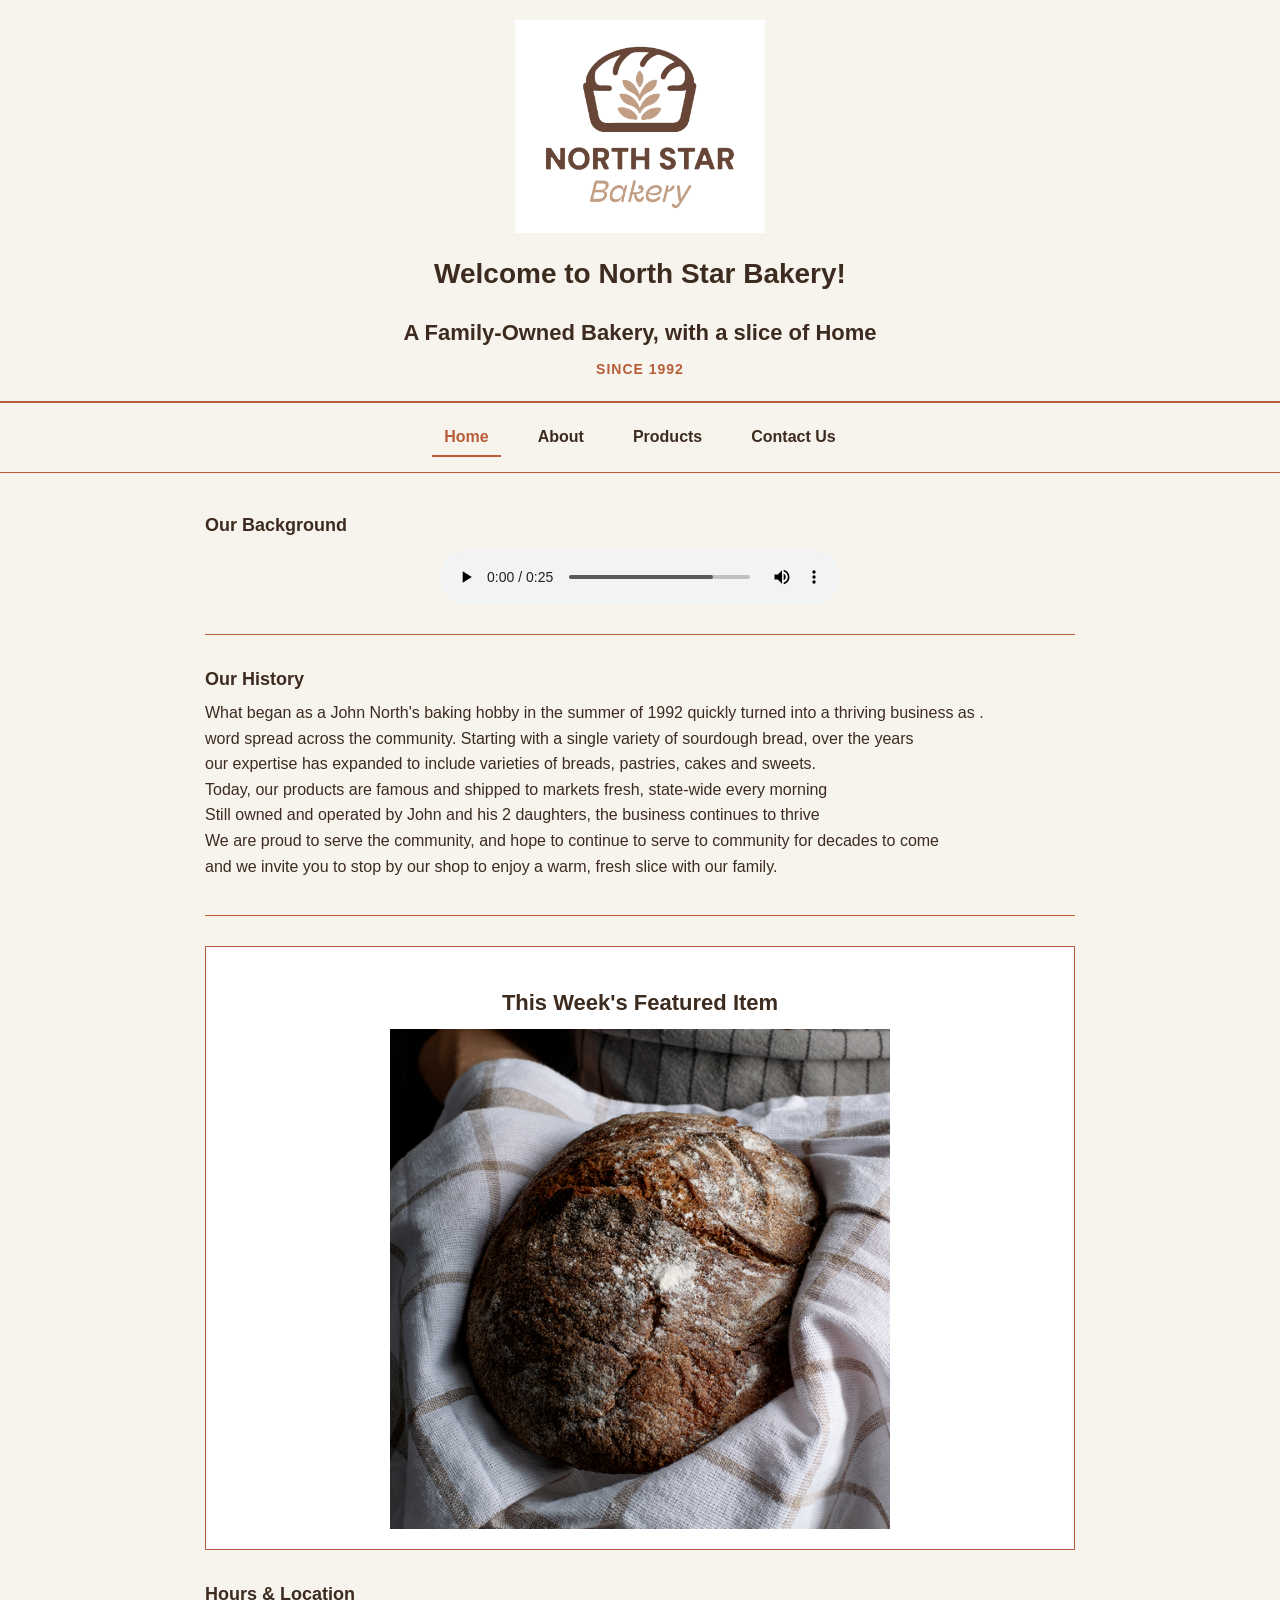
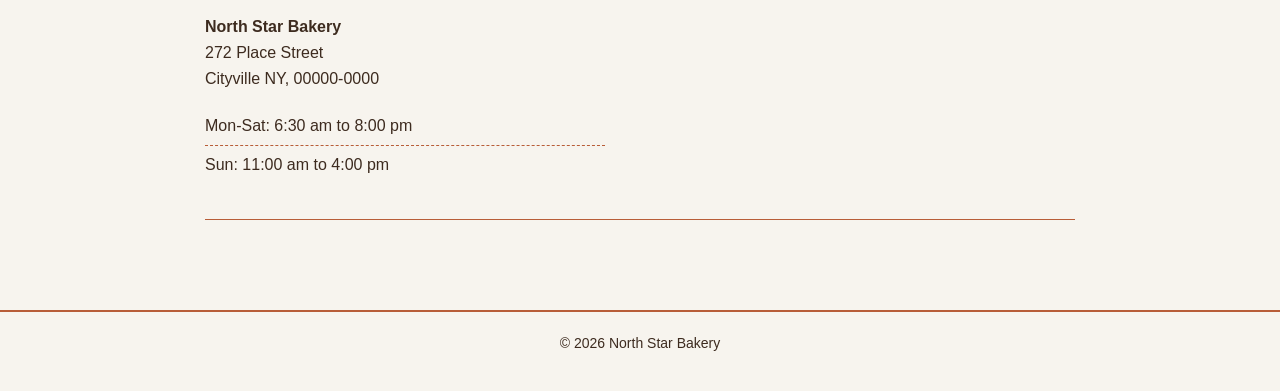
==== index.html @ 6632955a "Initial commit: Complete North Star Bakery website for Touchstone 3" ====
<!DOCTYPE html>
<html lang="en">
<head>
	<meta charset="UTF-8">
	<meta name="viewport" content="width=device-width, initial-scale=1.0">
	<meta name="description" content="North Star Bakery -- Homepage">
	<title>North Star Bakery</title>
	<link rel="icon" type="image/png" href="Assets/Images/bakery-logo_c.png">
	<link rel="stylesheet" href="style.css">
</head>	
<body>

<header>
	<img src="Assets/Images/bakery-logo_c.png" alt="Our creative and original logo" width="250">
	<h1> <strong> Welcome to North Star Bakery! </strong> </h1>
	<h2> A Family-Owned Bakery, with a slice of Home </h2>
	<h3> Since 1992 </h3>
</header>

<nav>
	<ul>
		<li><a href="index.html" class="active">Home</a></li>
		<li><a href="about.html">About</a></li>
		<li><a href="products.html">Products</a></li>
		<li><a href="contact.html">Contact Us</a></li>
	</ul>
</nav>

<main>

	<section>
		<h3>Our Background</h3>
		<audio controls>
			<source src="Assets/Sounds/bakery-welcome_c.mp3" type="audio/mpeg">
			Your browser does not support the audio element. Audio welcome message from North Star Bakery.
		</audio>
	</section>

	<section>
		<h3>Our History</h3>
		<p>What began as a John North's baking hobby in the summer of 1992 quickly turned into a thriving business as .<br>
		word spread across the community. Starting with a single variety of sourdough bread, over the years <br>
		our expertise has expanded to include varieties of breads, pastries, cakes and sweets. <br>
		Today, our products are famous and shipped to markets fresh, state-wide every morning<br>
		Still owned and operated by John and his 2 daughters, the business continues to thrive<br>
		We are proud to serve the community, and hope to continue to serve to community for decades to come<br>
		<!-- AI-Generated placeholder text -->
		and we invite you to stop by our shop to enjoy a warm, fresh slice with our family.</p>
	</section>
	<section class="featured-showcase">
		<h2>This Week's Featured Item</h2>

		<picture>
			<img src="Assets/Images/bakery-signature-loaf_c.png" alt="Artisanal, hand-made sourdough bread" title="Our acclaimed, artisinal sourdough bread" width="500">
		</picture>
	</section>

	<section>
		<h3>Hours &amp; Location</h3>
		<address>
			<strong>North Star Bakery</strong><br>
			272 Place Street<br>
			Cityville NY, 00000-0000
		</address>
		<ul class="hours-list">
			<li>Mon-Sat: 6:30 am to 8:00 pm</li>
			<li>Sun: 11:00 am to 4:00 pm</li>
		</ul>
	</section>

</main>

<footer>
	<p>&copy; 2026 North Star Bakery</p>
</footer>

</body>	
</html>
---- style.css ----
/* Stylesheet for North Star Bakery: 
   Colorr: Dark brown (#3D2B1F), brick-orange (#B85D38), cream (#F7F4EE), wshite (#FFFFFF).
   Fonts: Trebuchet MS for headings, Arial for body text */

/*Universal box-sizing using standard border-box for consistency */
* {
    box-sizing: border-box;
}

/*Selecting background color, fond color, font types. */
body {
    margin: 0;
    padding: 0;
    background-color: #F7F4EE;
    color: #3D2B1F;
    font-family: Arial, Helvetica, sans-serif;
    line-height: 1.6;
}

/* All headers are given the brown Trebuchet font  */
h1, h2, h3, h4, h5, h6 {
    font-family: 'Trebuchet MS', sans-serif;
    color: #3D2B1F;
}

/*Size and margin for Priamry ?Heading. */
h1 {
    font-size: 28px;
    margin-bottom: 10px;
}

/* Size and margin for secondary heading */
h2 {
    font-size: 22px;
    margin-bottom: 8px;
}

/* Size and margins for tertiary heading */
h3 {
    font-size: 18px;
    margin-bottom: 6px;
}

/* Size and margin for typical paragraph text */
p {
    margin-top: 0;
    margin-bottom: 16px;
}

/* HyperLink color */
a {
    color: #B85D38;
}

/* Strikethrough line text color */
del {
    color: #3D2B1F;
    margin-right: 6px;
}

/* Centering, padding and border for header section*/
header {
    text-align: center;
    padding: 20px 10px;
    border-bottom: 2px solid #B85D38;
}

/* Logo location, dimensions nad centering */
header img {
    max-width: 250px;
    height: auto;
    display: block;
    margin: 0 auto 10px auto;
}

/* Header subheading font size, spacing and color */
header h3 {
    font-size: 14px;
    text-transform: uppercase;
    letter-spacing: 1px;
    color: #B85D38;
    margin: 4px 0 0 0;
}

/* Navigation container padding and border */
nav {
    padding: 15px 10px;
    border-bottom: 1px solid #B85D38;
}

/* Reset navigation list margins, padding and centering */
nav ul {
    list-style: none;
    margin: 0;
    padding: 0;
    text-align: center;
}

/* Spacing between vertical navigation items */
nav li {
    margin: 8px 0;
}

/* Navigation link font, color, and padding */
nav a {
    color: #3D2B1F;
    text-decoration: none;
    font-weight: bold;
    padding: 6px 12px;
    display: inline-block;
}

/* Hover and active page indicator border */
nav a:hover,
nav a.active {
    border-bottom: 2px solid #B85D38;
    color: #B85D38;
}

/* Main content width and centering */
main {
    max-width: 900px;
    margin: 0 auto;
    padding: 20px 15px;
}

/* Section margins, padding and bottom border */
section {
    margin-bottom: 30px;
    padding-bottom: 20px;
    border-bottom: 1px solid #B85D38;
}

/* Product card background, border and padding */
.product-card {
    background-color: #ffffff;
    border: 1px solid #B85D38;
    padding: 20px;
    margin-bottom: 25px;
}

/* Spacing under product card images */
.product-card img {
    margin-bottom: 12px;
}

/* Featured item card styling and centering */
.featured-item {
    background-color: #F7F4EE;
    border: 1px solid #B85D38;
    padding: 10px;
    margin: 15px 0;
    text-align: center;
}

/* Featured item image size and centering */
.featured-item img {
    max-width: 280px;
    margin: 0 auto;
    display: block;
}

/* Product list spacing and reset */
.product-list {
    list-style: none;
    padding: 0;
    margin: 15px 0;
}

/* Product list item padding and dashed border */
.product-list li {
    padding: 8px 0;
    border-bottom: 1px dashed #B85D38;
}

/* Remove bottom border on last list item */
.product-list li:last-child {
    border-bottom: none;
}

/* Order info card and accent border */
.order-info {
    background-color: #ffffff;
    border-left: 4px solid #B85D38;
    padding: 15px 20px;
    margin-top: 20px;
}

/* Featured showcase container on homepage */
.featured-showcase {
    background-color: #ffffff;
    border: 1px solid #B85D38;
    padding: 20px;
    text-align: center;
}

/* Center homepage featured picture */
.featured-showcase picture img {
    display: block;
    margin: 0 auto;
}

/* Hours list reset and width */
.hours-list {
    list-style: none;
    padding: 0;
    max-width: 400px;
}

/* Hours list item dashed divider */
.hours-list li {
    padding: 6px 0;
    border-bottom: 1px dashed #B85D38;
}

/* Remove border on last hours item */
.hours-list li:last-child {
    border-bottom: none;
}

/* Feature list reset */
.feature-list {
    list-style: none;
    padding: 0;
}

/* Feature list item cards with accent stripe */
.feature-list li {
    background-color: #ffffff;
    border: 1px solid #B85D38;
    border-left: 3px solid #B85D38;
    padding: 10px 14px;
    margin-bottom: 12px;
}

/* Responsive media constraints */
img, video {
    max-width: 100%;
    height: auto;
}

/* Figure spacing */
figure {
    margin: 15px 0;
    padding: 0;
}

/* Caption font style and spacing */
figcaption {
    font-size: 14px;
    font-style: italic;
    color: #3D2B1F;
    margin-top: 5px;
}

/* Audio player width and centering */
audio {
    width: 100%;
    max-width: 400px;
    display: block;
    margin: 10px auto;
}

/* Video player width and centering */
video {
    display: block;
    margin: 15px auto;
    max-width: 100%;
}

/* Form top spacing */
form {
    margin-top: 15px;
}

/* Fieldset border and padding */
fieldset {
    border: 1px solid #B85D38;
    padding: 15px;
    margin-bottom: 20px;
}

/* Legend font and color */
legend {
    font-family: 'Trebuchet MS', sans-serif;
    font-weight: bold;
    color: #B85D38;
    padding: 0 5px;
}

/* Form input sizing, borders and padding */
input[type="text"],
input[type="email"],
input[type="date"],
textarea {
    width: 100%;
    max-width: 100%;
    padding: 8px;
    border: 1px solid #B85D38;
    font-family: Arial, Helvetica, sans-serif;
    font-size: 14px;
}

/* Radio button margin */
input[type="radio"] {
    margin-right: 6px;
    cursor: pointer;
}

/* Spacing after radio labels */
input[type="radio"] + label {
    margin-right: 15px;
    cursor: pointer;
}

/* Submit button colors, padding and cursor */
input[type="submit"] {
    background-color: #B85D38;
    color: #F7F4EE;
    border: none;
    padding: 10px 20px;
    font-size: 16px;
    font-weight: bold;
    cursor: pointer;
}

/* Submit button hover color */
input[type="submit"]:hover {
    background-color: #3D2B1F;
}

/* Location section card styling */
.contact-location-section {
    background-color: #ffffff;
    border: 1px solid #B85D38;
    padding: 20px;
}

/* Spacing under storefront image */
.contact-location-section img {
    margin-bottom: 15px;
}

/* Normal font style and line height for address */
address {
    font-style: normal;
    line-height: 1.6;
    margin-bottom: 12px;
}

/* Footer centering, padding and top border */
footer {
    text-align: center;
    padding: 20px 10px;
    border-top: 2px solid #B85D38;
    font-size: 14px;
    margin-top: 40px;
}

/* Desktop layout adjustments for wide screens */
@media (min-width: 768px) {
    /* Horizontal navigation with flexbox */
    nav ul {
        display: flex;
        justify-content: center;
        gap: 25px;
    }

    /* Remove vertical list item margin */
    nav li {
        margin: 0;
    }

    /* Flexbox container for product cards */
    .product-grid {
        display: flex;
        flex-wrap: wrap;
        gap: 20px;
    }

    /* Two-column product card layout */
    .product-grid .product-card {
        flex: 1 1 45%;
        margin-bottom: 0;
    }

    /* Side-by-side flexbox layout for contact page */
    .contact-layout {
        display: flex;
        gap: 30px;
        align-items: flex-start;
    }

    /* Form column width on desktop */
    .contact-form-section {
        flex: 1 1 55%;
        border-bottom: none;
    }

    /* Location column width on desktop */
    .contact-location-section {
        flex: 1 1 45%;
        border-bottom: none;
        margin-bottom: 0;
    }
}
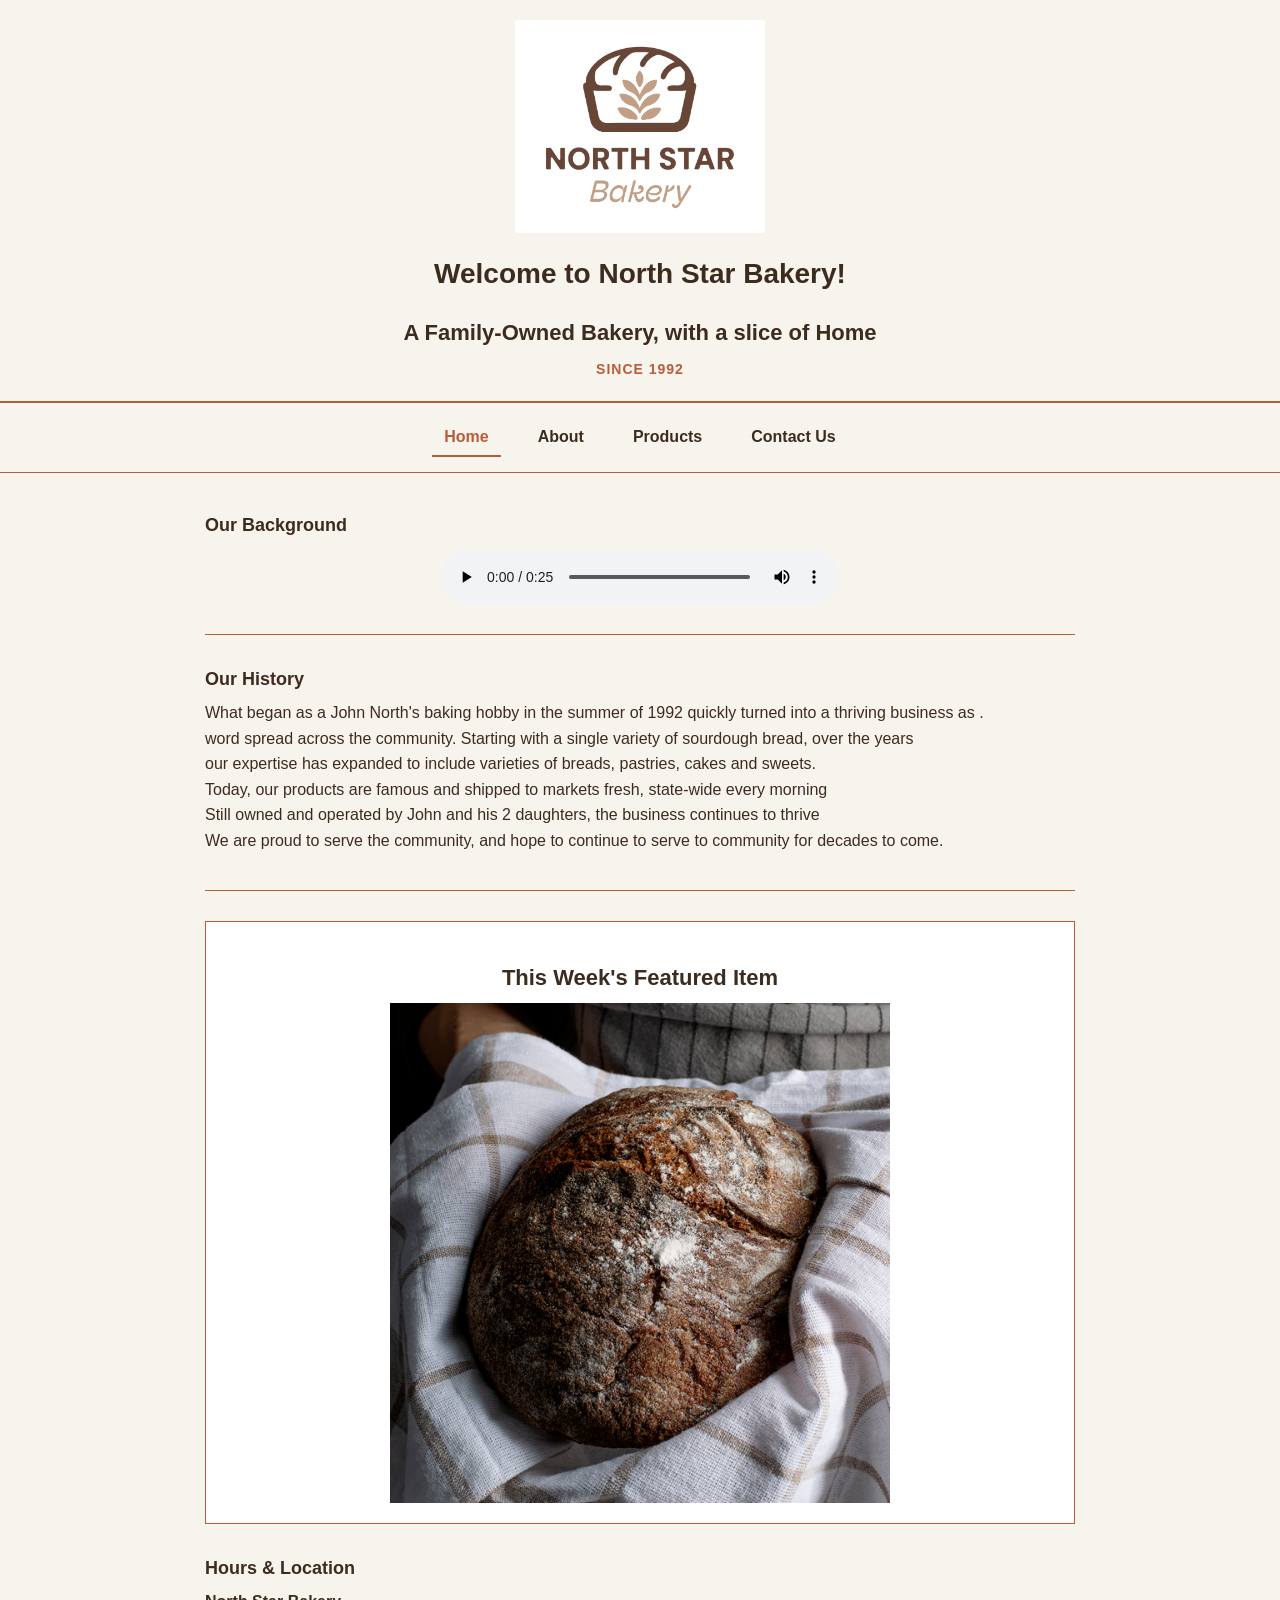
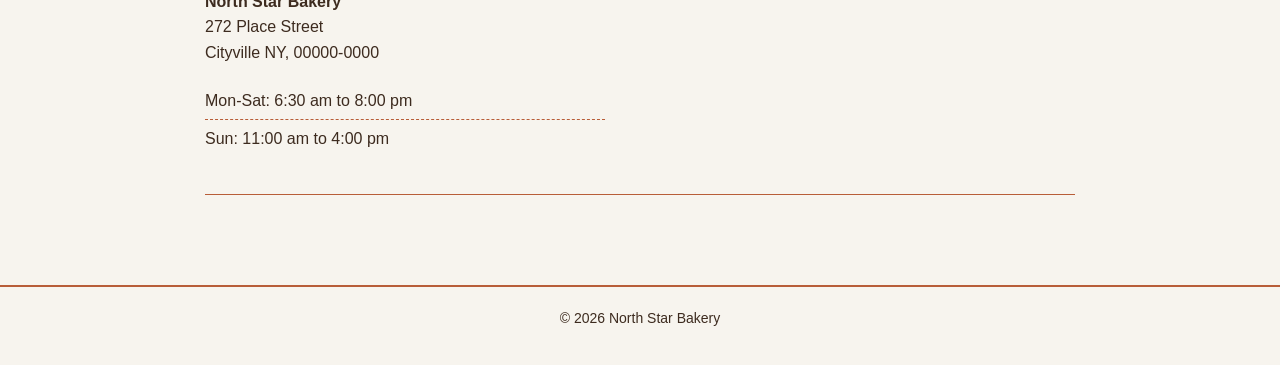
==== commit 10d1a08b: "Update HTML content and descriptions on Home and Products pages" ====
--- a/index.html
+++ b/index.html
@@ -43,9 +43,7 @@
 		our expertise has expanded to include varieties of breads, pastries, cakes and sweets. <br>
 		Today, our products are famous and shipped to markets fresh, state-wide every morning<br>
 		Still owned and operated by John and his 2 daughters, the business continues to thrive<br>
-		We are proud to serve the community, and hope to continue to serve to community for decades to come<br>
-		<!-- AI-Generated placeholder text -->
-		and we invite you to stop by our shop to enjoy a warm, fresh slice with our family.</p>
+		We are proud to serve the community, and hope to continue to serve to community for decades to come.</p>
 	</section>
 	<section class="featured-showcase">
 		<h2>This Week's Featured Item</h2>
